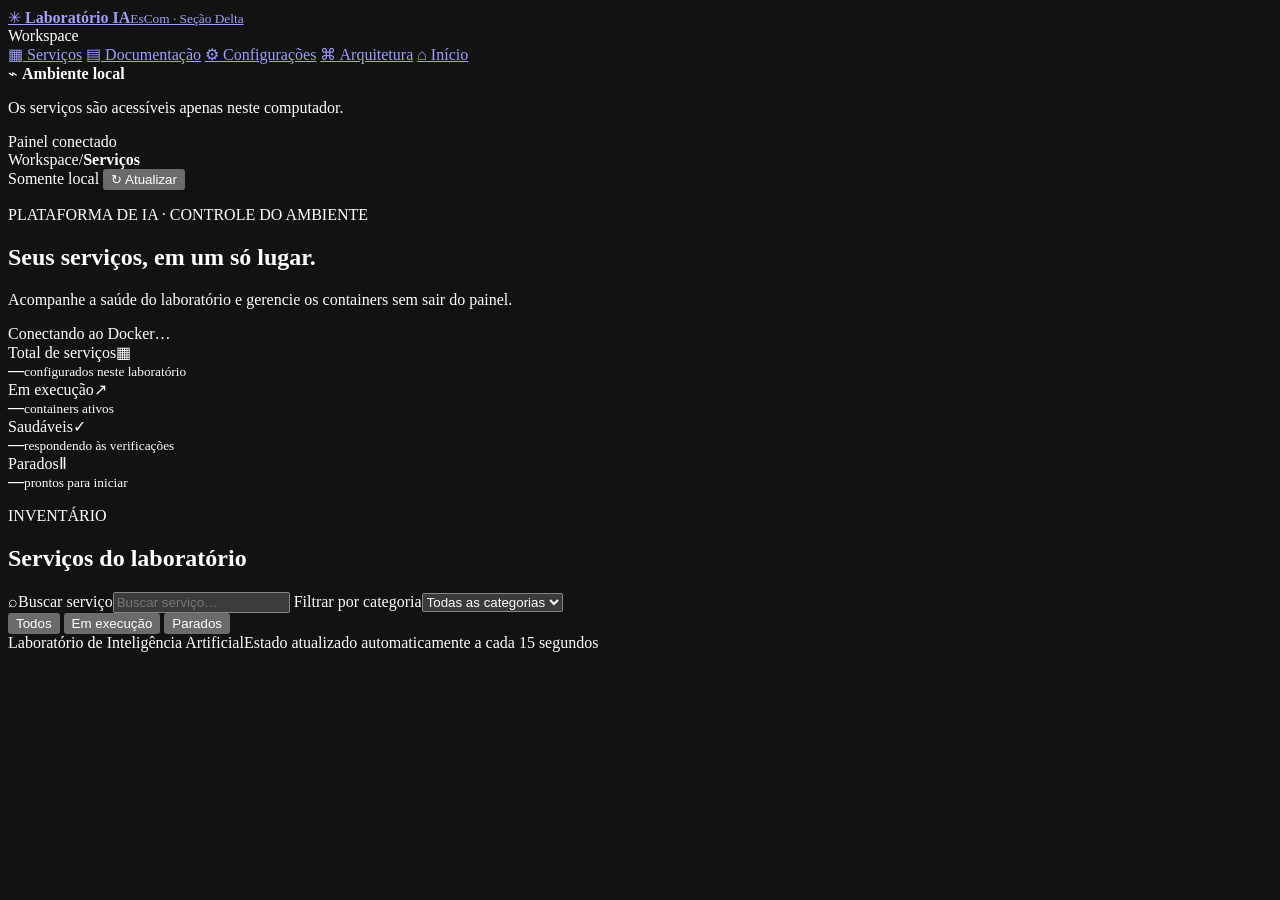
==== apps/dashboard/templates/index.html @ 8abde7b1 "Initial commit: Escola de Comunicações - Seção Delta AI lab" ====
<!doctype html>
<html lang="pt-BR">
<head>
  <meta charset="utf-8">
  <meta name="viewport" content="width=device-width, initial-scale=1">
  <meta name="color-scheme" content="dark">
  <meta name="theme-color" content="#0b1020">
  <title>Laboratório IA | Serviços</title>
  <link rel="stylesheet" href="/static/css/dashboard.css?v=20261016-2">
  <script defer src="/static/js/dashboard.js"></script>
</head>
<body>
  <div class="app-shell">
    <aside class="sidebar" aria-label="Navegação principal">
      <a class="brand" href="/dashboard" aria-label="Laboratório IA, início">
        <span class="brand-mark" aria-hidden="true">✳</span>
        <span><strong>Laboratório IA</strong><small>EsCom · Seção Delta</small></span>
      </a>
      <div class="nav-label">Workspace</div>
      <a class="nav-link active" href="/dashboard" aria-current="page"><span aria-hidden="true">▦</span> Serviços</a>
      <a class="nav-link" href="/documentacao"><span aria-hidden="true">▤</span> Documentação</a>
      <a class="nav-link" href="/configuracoes"><span aria-hidden="true">⚙</span> Configurações</a>
      <a class="nav-link" href="/diagrama"><span aria-hidden="true">⌘</span> Arquitetura</a>
      <a class="nav-link" href="/"><span aria-hidden="true">⌂</span> Início</a>
      <div class="sidebar-note">
        <span class="note-icon" aria-hidden="true">⌁</span>
        <strong>Ambiente local</strong>
        <p>Os serviços são acessíveis apenas neste computador.</p>
      </div>
      <div class="sidebar-footer"><span class="live-dot"></span> Painel conectado</div>
    </aside>

    <main class="main-content">
      <header class="topbar">
        <div class="breadcrumb"><span>Workspace</span><span aria-hidden="true">/</span><strong>Serviços</strong></div>
        <div class="topbar-actions">
          <span class="local-pill"><span class="live-dot"></span> Somente local</span>
          <button class="button button-quiet" id="refresh-button" type="button"><span class="refresh-icon" aria-hidden="true">↻</span> Atualizar</button>
        </div>
      </header>

      <section class="page-intro" aria-labelledby="page-title">
        <div>
          <p class="eyebrow">PLATAFORMA DE IA · CONTROLE DO AMBIENTE</p>
          <h1 id="page-title">Seus serviços, em um só lugar.</h1>
          <p class="intro-copy">Acompanhe a saúde do laboratório e gerencie os containers sem sair do painel.</p>
        </div>
        <div class="updated-label"><span class="live-dot"></span><span id="last-updated">Conectando ao Docker…</span></div>
      </section>

      <section class="overview-grid" aria-label="Resumo dos serviços">
        <article class="overview-card overview-total"><div class="overview-top"><span>Total de serviços</span><span class="overview-icon">▦</span></div><strong id="count-total">—</strong><small>configurados neste laboratório</small></article>
        <article class="overview-card overview-running"><div class="overview-top"><span>Em execução</span><span class="overview-icon">↗</span></div><strong id="count-running">—</strong><small>containers ativos</small></article>
        <article class="overview-card overview-healthy"><div class="overview-top"><span>Saudáveis</span><span class="overview-icon">✓</span></div><strong id="count-healthy">—</strong><small>respondendo às verificações</small></article>
        <article class="overview-card overview-stopped"><div class="overview-top"><span>Parados</span><span class="overview-icon">Ⅱ</span></div><strong id="count-stopped">—</strong><small>prontos para iniciar</small></article>
      </section>

      <section class="services-section" aria-labelledby="services-title">
        <div class="section-heading">
          <div><p class="eyebrow">INVENTÁRIO</p><h2 id="services-title">Serviços do laboratório</h2></div>
          <span class="results-count" id="results-count"></span>
        </div>
        <div class="toolbar">
          <label class="search-box"><span aria-hidden="true">⌕</span><span class="visually-hidden">Buscar serviço</span><input id="search-input" type="search" placeholder="Buscar serviço…" autocomplete="off"></label>
          <label class="filter-select"><span class="visually-hidden">Filtrar por categoria</span><select id="category-filter"><option value="all">Todas as categorias</option></select></label>
          <div class="status-filters" role="group" aria-label="Filtrar por estado">
            <button class="filter-chip selected" type="button" data-filter="all" aria-pressed="true">Todos</button>
            <button class="filter-chip" type="button" data-filter="running" aria-pressed="false">Em execução</button>
            <button class="filter-chip" type="button" data-filter="stopped" aria-pressed="false">Parados</button>
          </div>
        </div>
        <div id="service-groups" class="service-groups" aria-live="polite"></div>
        <div id="empty-state" class="empty-state" hidden><span aria-hidden="true">⌕</span><strong>Nenhum serviço encontrado</strong><p>Tente mudar a busca ou os filtros.</p></div>
      </section>

      <footer class="page-footer"><span>Laboratório de Inteligência Artificial</span><span>Estado atualizado automaticamente a cada 15 segundos</span></footer>
    </main>
  </div>

  <dialog id="confirm-dialog" class="confirm-dialog" aria-labelledby="dialog-title">
    <form method="dialog">
      <div class="dialog-mark" id="dialog-mark" aria-hidden="true">Ⅱ</div>
      <p class="eyebrow">CONTROLE DO CONTAINER</p>
      <h2 id="dialog-title">Desligar serviço?</h2>
      <p id="dialog-copy">As aplicações que dependem deste serviço podem ficar indisponíveis.</p>
      <div class="dialog-actions"><button class="button button-quiet" value="cancel">Cancelar</button><button class="button button-danger" id="confirm-action" value="confirm">Desligar serviço</button></div>
    </form>
  </dialog>
  <div id="toast-region" class="toast-region" role="status" aria-live="polite"></div>

  <script id="services-data" type="application/json">{{ services | tojson }}</script>
</body>
</html>
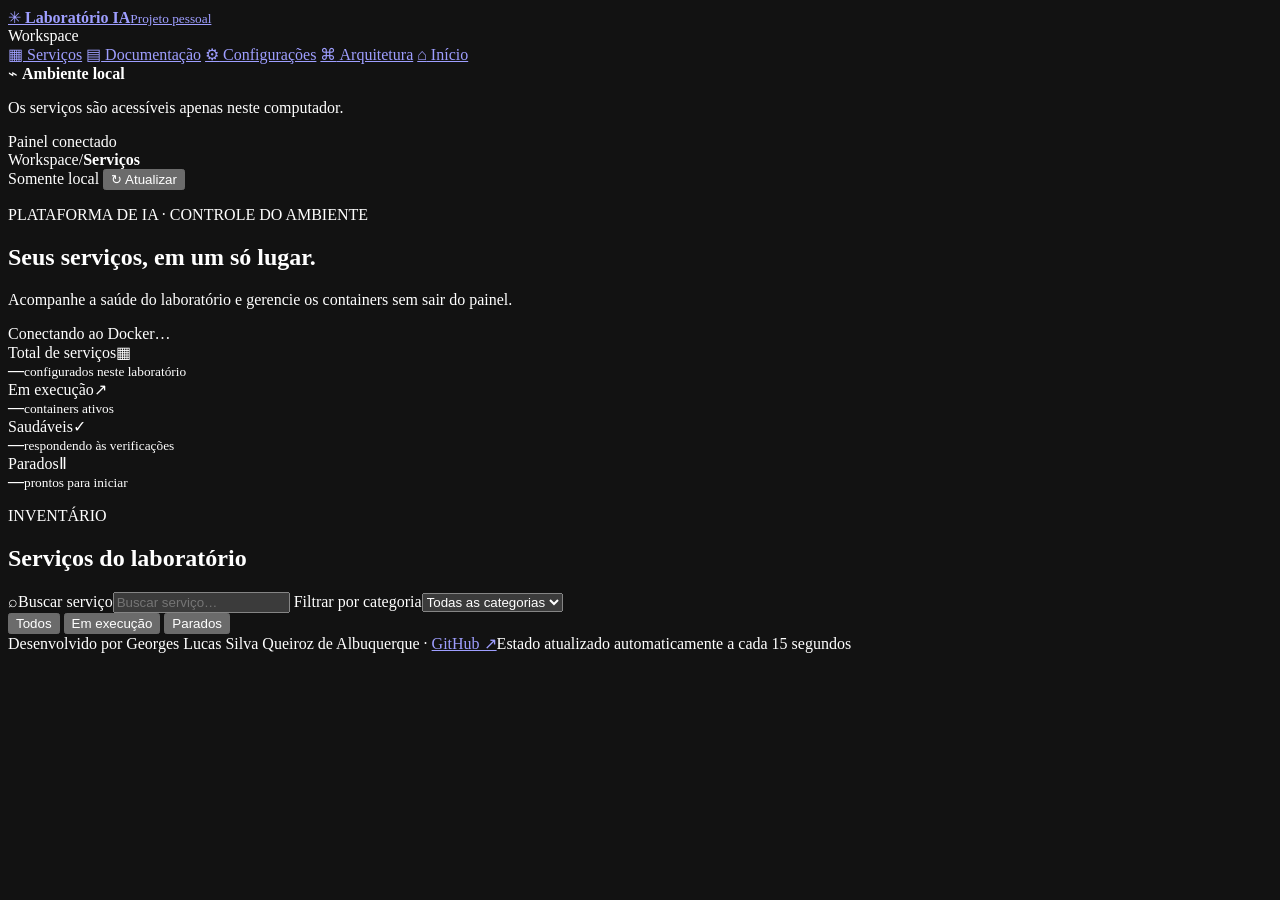
==== commit b2ebc04f: "Personalize laboratory branding and refresh UI" ====
--- a/apps/dashboard/templates/index.html
+++ b/apps/dashboard/templates/index.html
@@ -6,7 +6,7 @@
   <meta name="color-scheme" content="dark">
   <meta name="theme-color" content="#0b1020">
   <title>Laboratório IA | Serviços</title>
-  <link rel="stylesheet" href="/static/css/dashboard.css?v=20261016-2">
+  <link rel="stylesheet" href="/static/css/dashboard.css?v=20261020-personal">
   <script defer src="/static/js/dashboard.js"></script>
 </head>
 <body>
@@ -14,7 +14,7 @@
     <aside class="sidebar" aria-label="Navegação principal">
       <a class="brand" href="/dashboard" aria-label="Laboratório IA, início">
         <span class="brand-mark" aria-hidden="true">✳</span>
-        <span><strong>Laboratório IA</strong><small>EsCom · Seção Delta</small></span>
+        <span><strong>Laboratório IA</strong><small>Projeto pessoal</small></span>
       </a>
       <div class="nav-label">Workspace</div>
       <a class="nav-link active" href="/dashboard" aria-current="page"><span aria-hidden="true">▦</span> Serviços</a>
@@ -73,7 +73,7 @@
         <div id="empty-state" class="empty-state" hidden><span aria-hidden="true">⌕</span><strong>Nenhum serviço encontrado</strong><p>Tente mudar a busca ou os filtros.</p></div>
       </section>
 
-      <footer class="page-footer"><span>Laboratório de Inteligência Artificial</span><span>Estado atualizado automaticamente a cada 15 segundos</span></footer>
+      <footer class="page-footer"><span class="footer-credit">Desenvolvido por Georges Lucas Silva Queiroz de Albuquerque · <a href="https://github.com/georgeslucas50" target="_blank" rel="noopener noreferrer">GitHub ↗</a></span><span>Estado atualizado automaticamente a cada 15 segundos</span></footer>
     </main>
   </div>
 
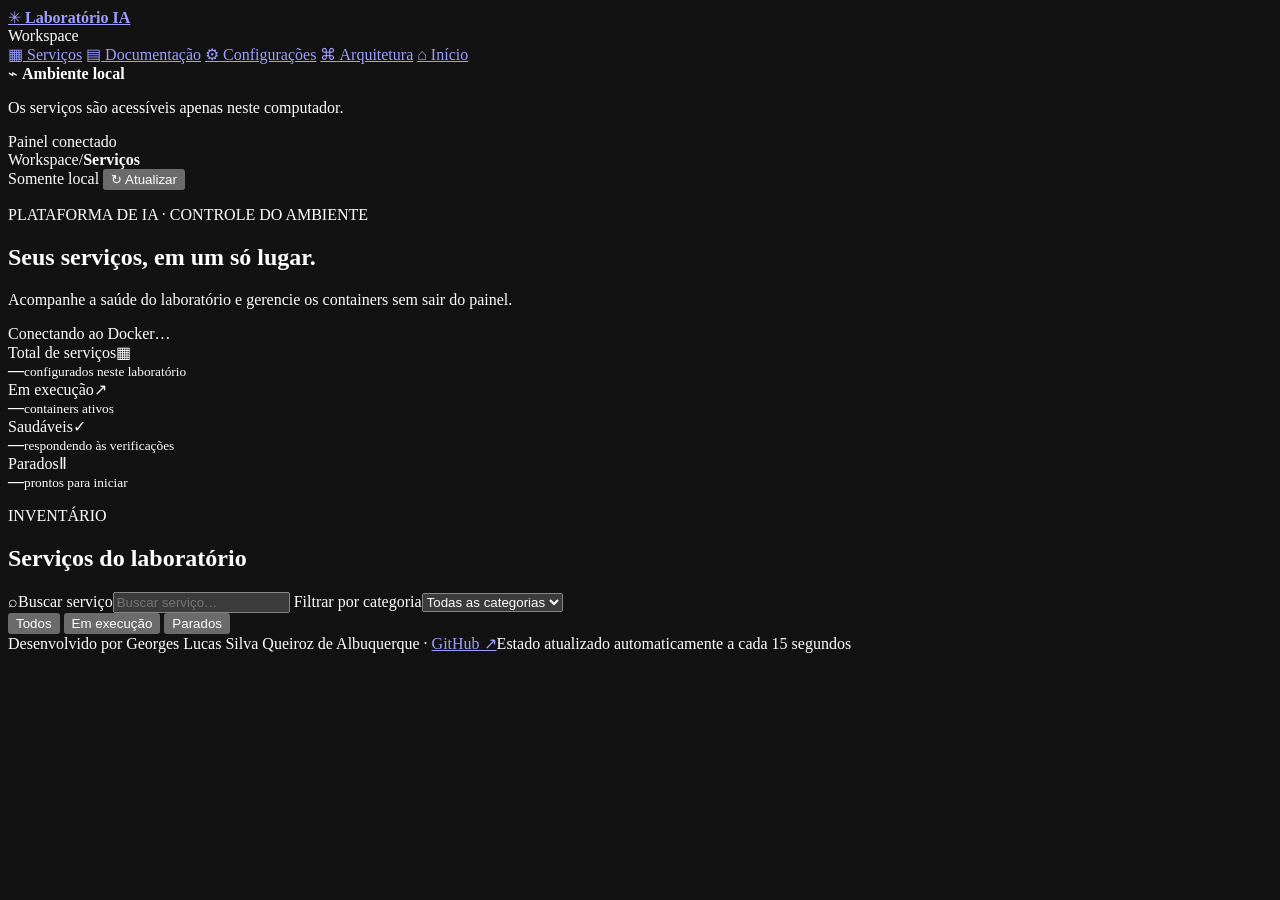
==== commit 01203101: "Remove personal project subtitle and classroom entry" ====
--- a/apps/dashboard/templates/index.html
+++ b/apps/dashboard/templates/index.html
@@ -14,7 +14,7 @@
     <aside class="sidebar" aria-label="Navegação principal">
       <a class="brand" href="/dashboard" aria-label="Laboratório IA, início">
         <span class="brand-mark" aria-hidden="true">✳</span>
-        <span><strong>Laboratório IA</strong><small>Projeto pessoal</small></span>
+        <span><strong>Laboratório IA</strong></span>
       </a>
       <div class="nav-label">Workspace</div>
       <a class="nav-link active" href="/dashboard" aria-current="page"><span aria-hidden="true">▦</span> Serviços</a>
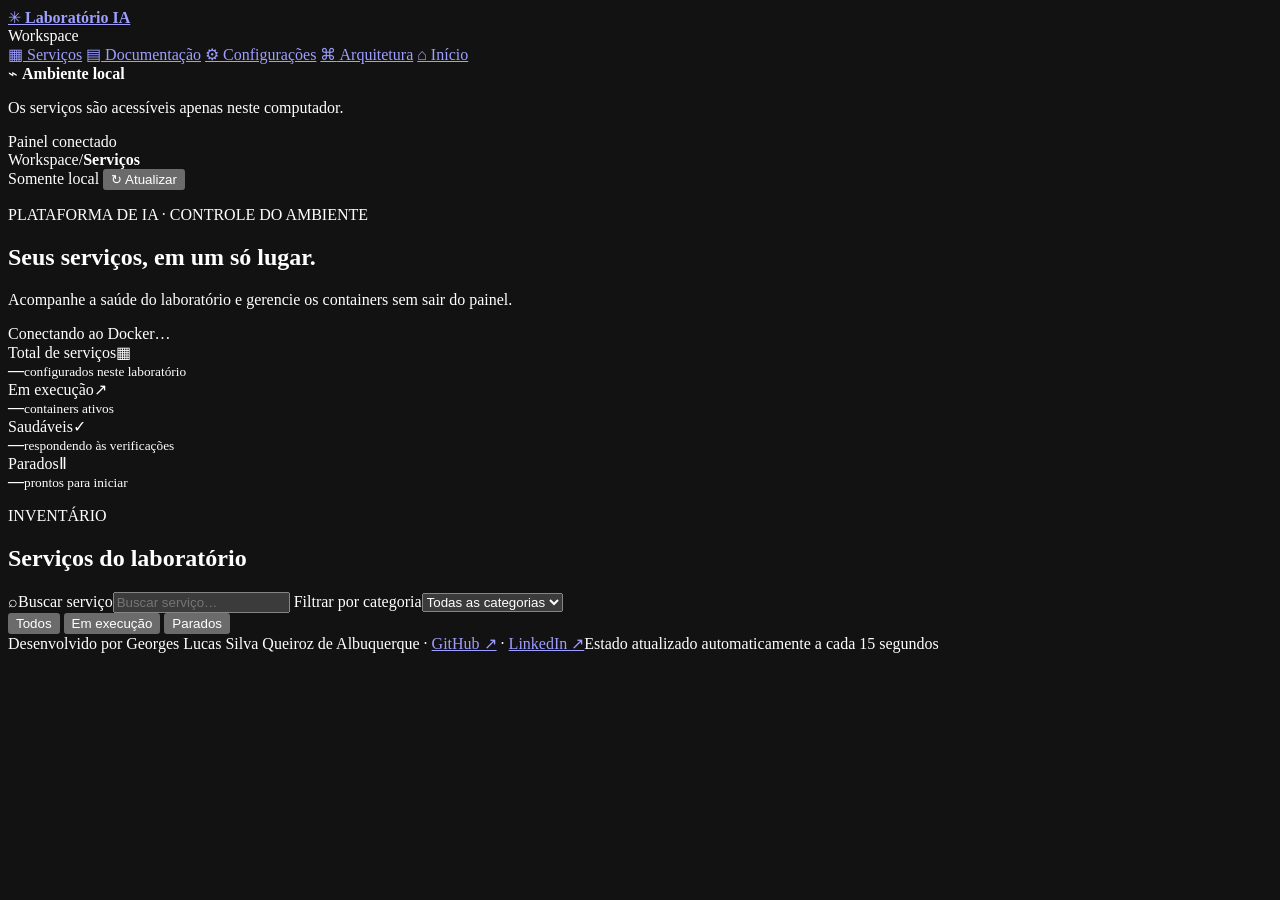
==== commit c9538ae6: "Add native Ubuntu installation path and LinkedIn links" ====
--- a/apps/dashboard/templates/index.html
+++ b/apps/dashboard/templates/index.html
@@ -73,7 +73,7 @@
         <div id="empty-state" class="empty-state" hidden><span aria-hidden="true">⌕</span><strong>Nenhum serviço encontrado</strong><p>Tente mudar a busca ou os filtros.</p></div>
       </section>
 
-      <footer class="page-footer"><span class="footer-credit">Desenvolvido por Georges Lucas Silva Queiroz de Albuquerque · <a href="https://github.com/georgeslucas50" target="_blank" rel="noopener noreferrer">GitHub ↗</a></span><span>Estado atualizado automaticamente a cada 15 segundos</span></footer>
+      <footer class="page-footer"><span class="footer-credit">Desenvolvido por Georges Lucas Silva Queiroz de Albuquerque · <a href="https://github.com/georgeslucas50" target="_blank" rel="noopener noreferrer">GitHub ↗</a> · <a href="https://www.linkedin.com/in/georges-lucas-0928123b3/" target="_blank" rel="noopener noreferrer">LinkedIn ↗</a></span><span>Estado atualizado automaticamente a cada 15 segundos</span></footer>
     </main>
   </div>
 
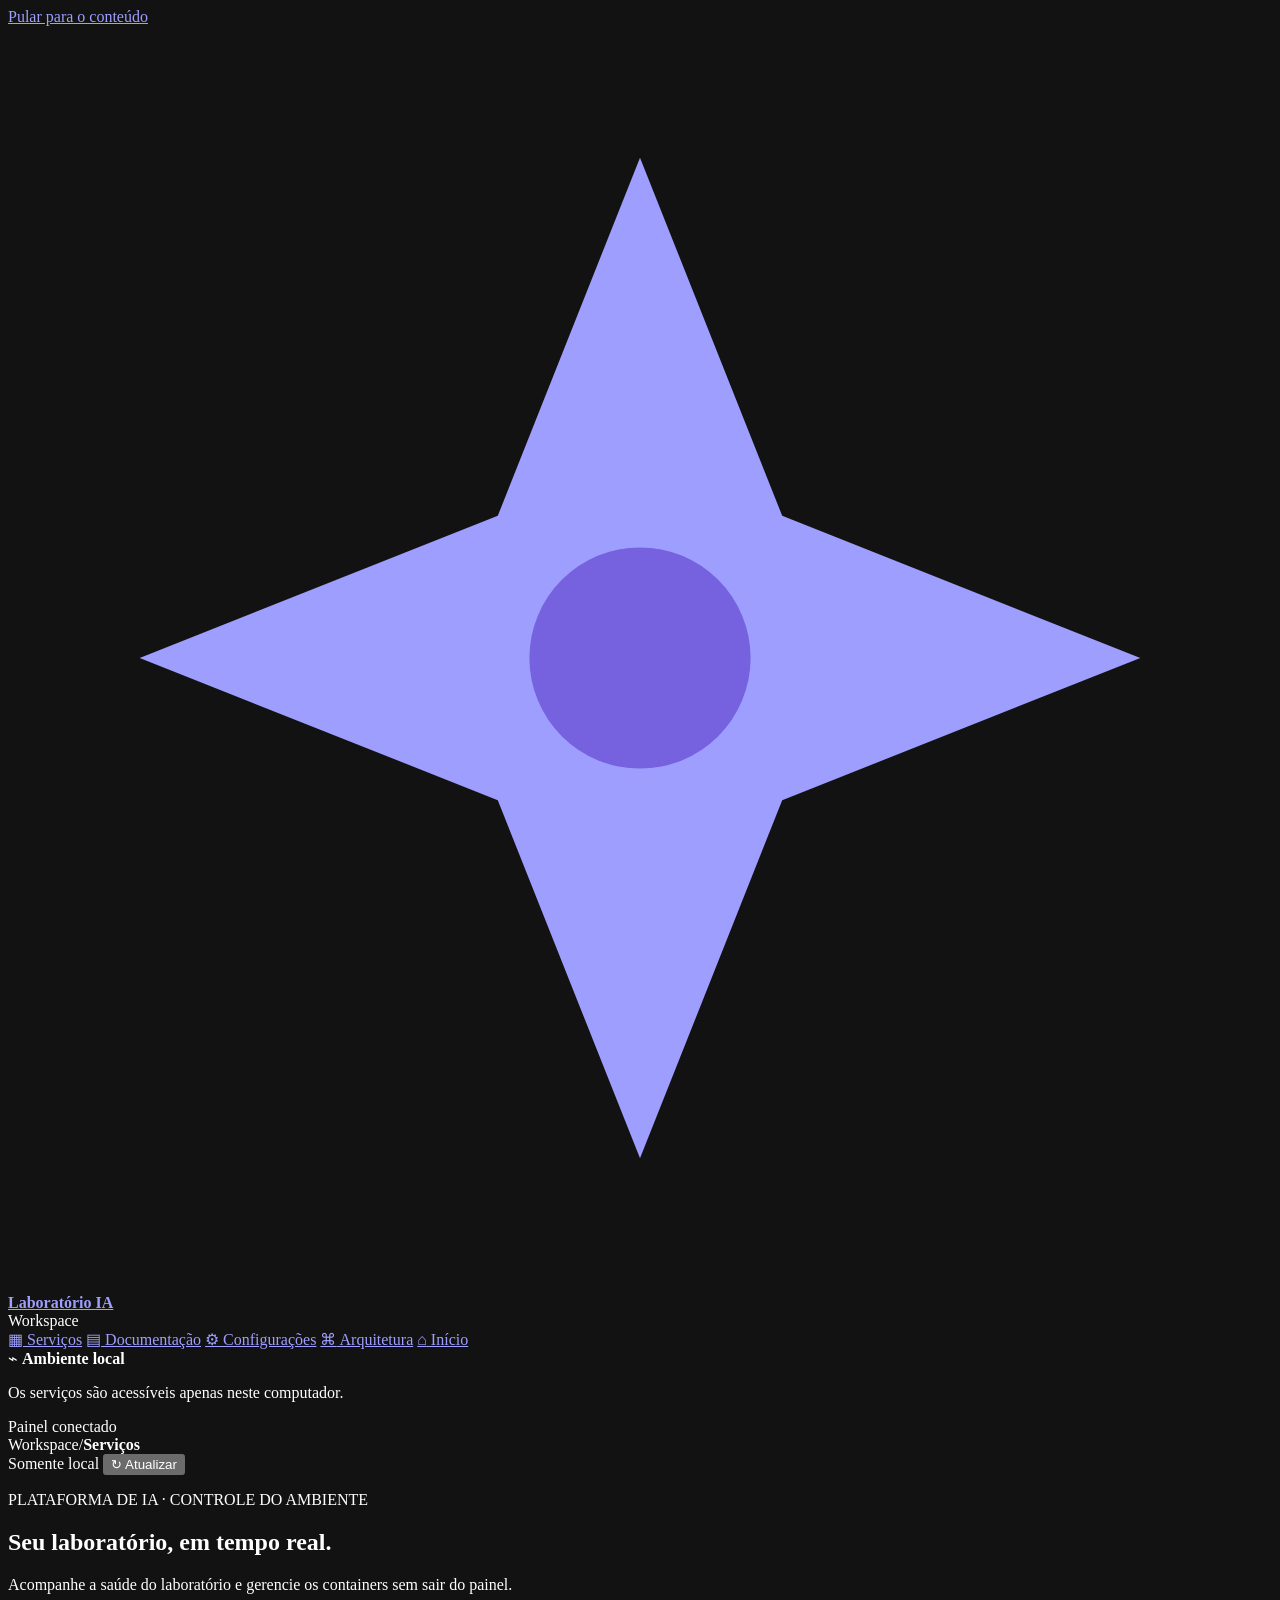
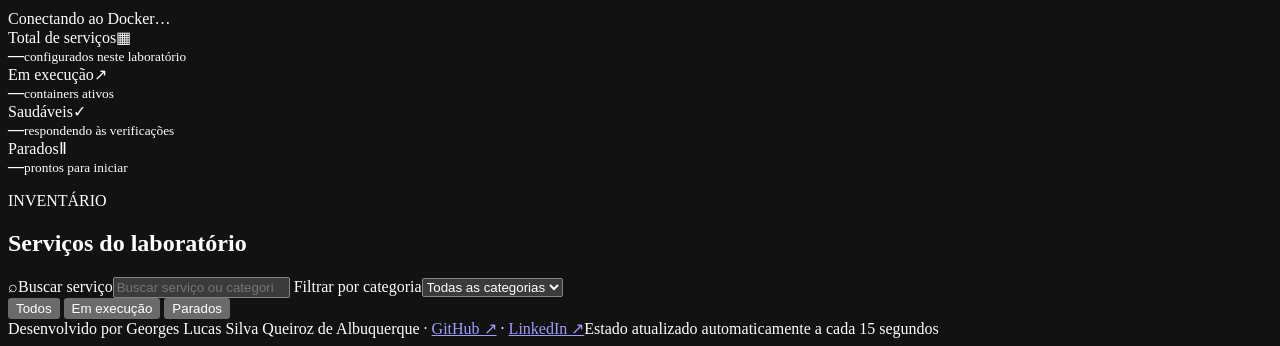
==== commit 3ecbfee7: "feat: complete lab setup automation and refresh dashboard" ====
--- a/apps/dashboard/templates/index.html
+++ b/apps/dashboard/templates/index.html
@@ -6,14 +6,15 @@
   <meta name="color-scheme" content="dark">
   <meta name="theme-color" content="#0b1020">
   <title>Laboratório IA | Serviços</title>
-  <link rel="stylesheet" href="/static/css/dashboard.css?v=20261020-personal">
+  <link rel="stylesheet" href="/static/css/dashboard.css?v=20261020-ux1">
   <script defer src="/static/js/dashboard.js"></script>
 </head>
 <body>
+  <a class="skip-link" href="#main-content">Pular para o conteúdo</a>
   <div class="app-shell">
     <aside class="sidebar" aria-label="Navegação principal">
       <a class="brand" href="/dashboard" aria-label="Laboratório IA, início">
-        <span class="brand-mark" aria-hidden="true">✳</span>
+        <span class="brand-mark" aria-hidden="true"><svg viewBox="0 0 24 24" fill="none"><path d="M12 2.5 14.7 9.3 21.5 12l-6.8 2.7L12 21.5l-2.7-6.8L2.5 12l6.8-2.7L12 2.5Z" fill="currentColor"/><circle cx="12" cy="12" r="2.1" fill="#7662df"/></svg></span>
         <span><strong>Laboratório IA</strong></span>
       </a>
       <div class="nav-label">Workspace</div>
@@ -30,7 +31,7 @@
       <div class="sidebar-footer"><span class="live-dot"></span> Painel conectado</div>
     </aside>
 
-    <main class="main-content">
+    <main class="main-content" id="main-content" tabindex="-1">
       <header class="topbar">
         <div class="breadcrumb"><span>Workspace</span><span aria-hidden="true">/</span><strong>Serviços</strong></div>
         <div class="topbar-actions">
@@ -42,7 +43,7 @@
       <section class="page-intro" aria-labelledby="page-title">
         <div>
           <p class="eyebrow">PLATAFORMA DE IA · CONTROLE DO AMBIENTE</p>
-          <h1 id="page-title">Seus serviços, em um só lugar.</h1>
+          <h1 id="page-title">Seu laboratório, em tempo real.</h1>
           <p class="intro-copy">Acompanhe a saúde do laboratório e gerencie os containers sem sair do painel.</p>
         </div>
         <div class="updated-label"><span class="live-dot"></span><span id="last-updated">Conectando ao Docker…</span></div>
@@ -61,7 +62,7 @@
           <span class="results-count" id="results-count"></span>
         </div>
         <div class="toolbar">
-          <label class="search-box"><span aria-hidden="true">⌕</span><span class="visually-hidden">Buscar serviço</span><input id="search-input" type="search" placeholder="Buscar serviço…" autocomplete="off"></label>
+          <label class="search-box"><span aria-hidden="true">⌕</span><span class="visually-hidden">Buscar serviço</span><input id="search-input" type="search" placeholder="Buscar serviço ou categoria… (/)" autocomplete="off" aria-keyshortcuts="/ Escape"></label>
           <label class="filter-select"><span class="visually-hidden">Filtrar por categoria</span><select id="category-filter"><option value="all">Todas as categorias</option></select></label>
           <div class="status-filters" role="group" aria-label="Filtrar por estado">
             <button class="filter-chip selected" type="button" data-filter="all" aria-pressed="true">Todos</button>
@@ -69,7 +70,7 @@
             <button class="filter-chip" type="button" data-filter="stopped" aria-pressed="false">Parados</button>
           </div>
         </div>
-        <div id="service-groups" class="service-groups" aria-live="polite"></div>
+        <div id="service-groups" class="service-groups" aria-live="off"></div>
         <div id="empty-state" class="empty-state" hidden><span aria-hidden="true">⌕</span><strong>Nenhum serviço encontrado</strong><p>Tente mudar a busca ou os filtros.</p></div>
       </section>
 
